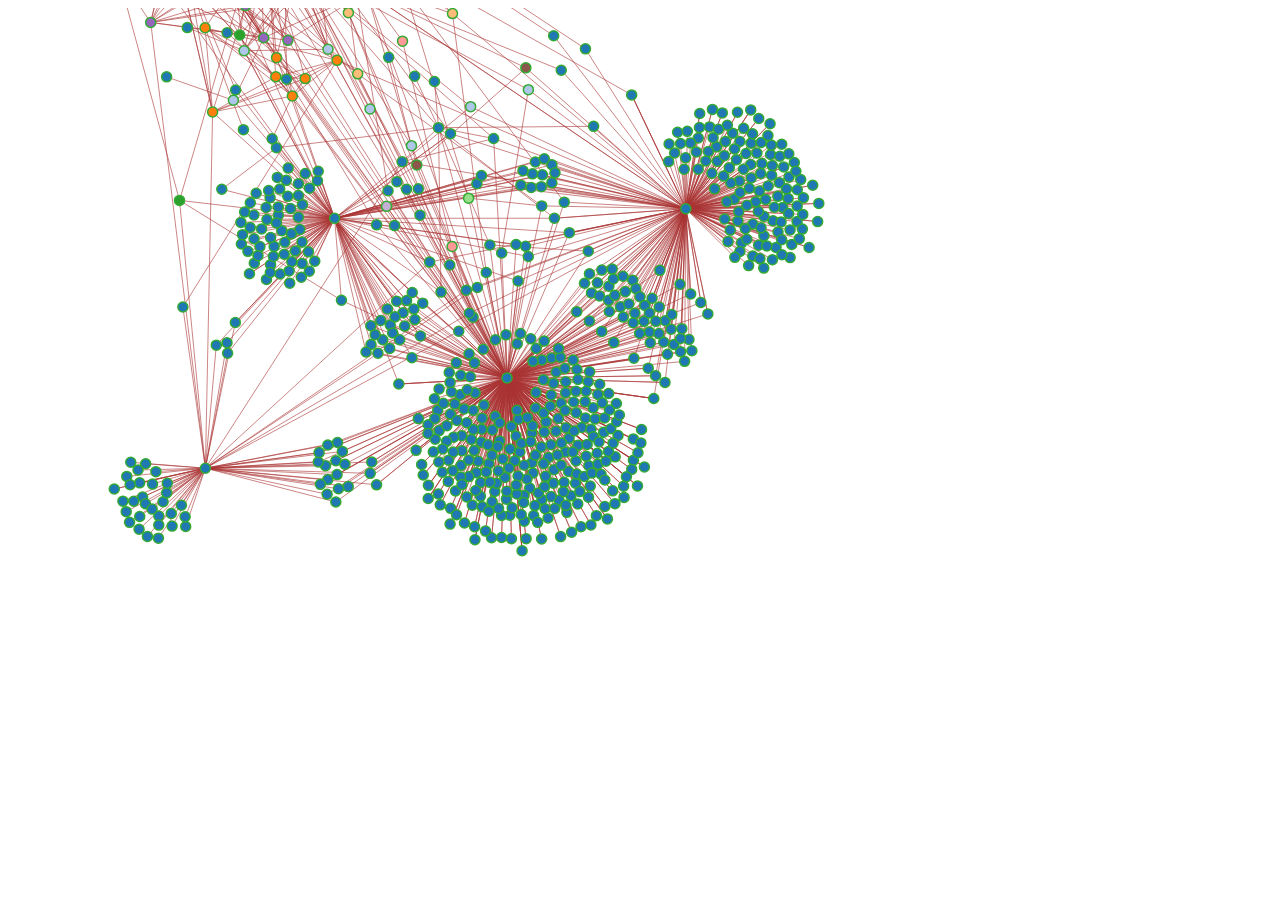
==== d3force.html @ 06fdbb01 "init" ====
<!DOCTYPE html>
<meta charset="utf-8">
<style>

.links line {
  stroke: #A33;
  stroke-opacity: 0.6;
}

.nodes circle {
  stroke: #3A3;
  stroke-width: 1.5px;
}

</style>

<svg width="960" height="600"></svg>

<script src="d3.v4.min.js"></script>
<script>

var svg = d3.select("svg"),
    width = +svg.attr("width"),
    height = +svg.attr("height");

var color = d3.scaleOrdinal(d3.schemeCategory20);

var simulation = d3.forceSimulation()
    .force("link", d3.forceLink().id(function(d) { return d.id; }))
    .force("charge", d3.forceManyBody())
    .force("center", d3.forceCenter(width / 2, height / 2));




d3.json("miserables.json", function(error, graph) {
  if (error) throw error;

  for(var i=0;i<4;i++)
    graph.nodes.push.apply(
      graph.nodes,
      graph.nodes.map((n) => { return {"id": "Myriel" + i, "group": 1} }
        )
      )

  graph.nodes.forEach( (n) => {
        for(var j=0;j<4;j++)
          if(Math.random()>.8) graph.links.push({"source": n.id, "target": graph.nodes[Math.floor(Math.random()*graph.nodes.length)], "value": 1})
        }
    )


  console.log(graph.nodes.length, " nodes")

  var link = svg.append("g")
      .attr("class", "links")
    .selectAll("line")
    .data(graph.links)
    .enter().append("line")

  var node = svg.append("g")
      .attr("class", "nodes")
    .selectAll("circle")
    .data(graph.nodes)
    .enter().append("circle")
      .attr("r", 5)
      .attr("fill", function(d) { return color(d.group); })
      .call(d3.drag()
          .on("start", dragstarted)
          .on("drag", dragged)
          .on("end", dragended));
      
  node.append("title")
      .text(function(d) { return d.id; });

  simulation
      .nodes(graph.nodes)
      .on("tick", ticked);

  simulation.force("link")
      .links(graph.links);

  function ticked() {
    link
        .attr("x1", function(d) { return d.source.x; })
        .attr("y1", function(d) { return d.source.y; })
        .attr("x2", function(d) { return d.target.x; })
        .attr("y2", function(d) { return d.target.y; });

    node
        .attr("cx", function(d) { return d.x; })
        .attr("cy", function(d) { return d.y; });
  }


function dragstarted(d) {
  if (!d3.event.active) simulation.alphaTarget(0.3).restart();
  d.fx = d.x;
  d.fy = d.y;
}

function dragged(d) {
  d.fx = d3.event.x;
  d.fy = d3.event.y;
}

function dragended(d) {
  if (!d3.event.active) simulation.alphaTarget(0);
  d.fx = null;
  d.fy = null;
}
});


</script>
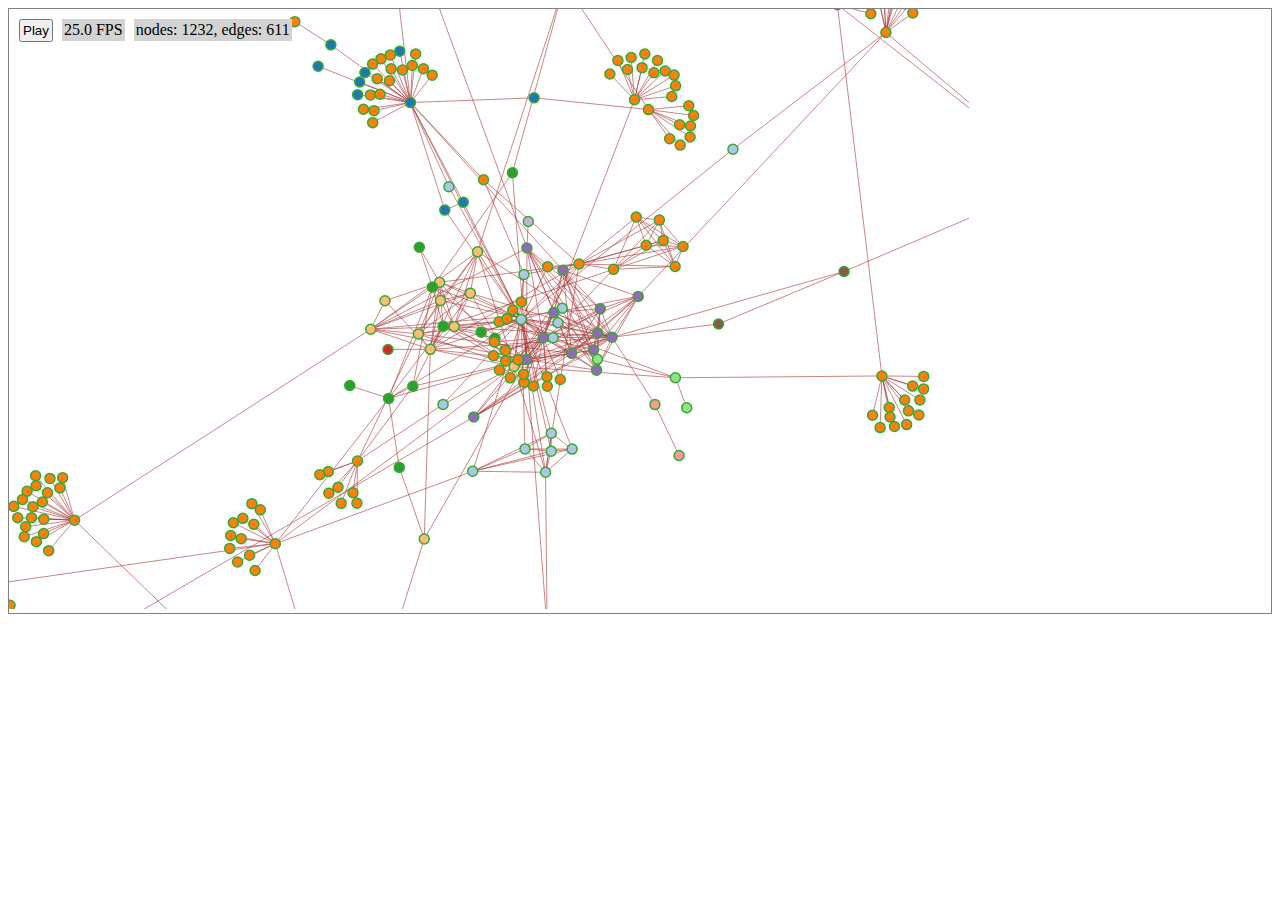
==== commit 5c1eac6b: "Add FPS counter" ====
--- a/d3force.html
+++ b/d3force.html
@@ -12,10 +12,35 @@
   stroke-width: 1.5px;
 }
 
+.floating-graph-controls > * {
+  margin-right: 5px;
+  padding: 2px;
+  display: inline-block;
+}
+
+.floating-graph-controls > span {
+  background-color: lightGray;
+
+  margin-right: 5px;
+  padding: 2px;
+  display: inline-block;
+}
 </style>
 
-<svg width="960" height="600"></svg>
+<div style='border:1px solid gray; position:relative'>
+            <div style='position:absolute; top:10px; left:10px' class="floating-graph-controls">
+                <button id="play-pause">
+                      Play
+                </button>
+                
+                <span><span id="fps"></span>  FPS </span>
+                <span> nodes: <span id="num-nodes"></span>, edges: <span id="num-links"></span> </span>
 
+              </div>
+
+
+  <svg width="960" height="600"></svg>
+</div>
 <script src="d3.v4.min.js"></script>
 <script>
 
@@ -32,24 +57,26 @@
 
 
 
-
 d3.json("miserables.json", function(error, graph) {
   if (error) throw error;
 
   for(var i=0;i<4;i++)
-    graph.nodes.push.apply(
-      graph.nodes,
-      graph.nodes.map((n) => { return {"id": "Myriel" + i, "group": 1} }
+    graph.nodes = graph.nodes.concat(
+      graph.nodes.map((n,j) => { return {"id": "aaa" + i+""+j, "group": 3} }
         )
       )
 
-  graph.nodes.forEach( (n) => {
-        for(var j=0;j<4;j++)
-          if(Math.random()>.8) graph.links.push({"source": n.id, "target": graph.nodes[Math.floor(Math.random()*graph.nodes.length)], "value": 1})
+  graph.nodes.forEach( (n,i) => {
+        for(var j=0;j<1;j++)
+          if(((i+j)**17) % 7 <= 1 ) graph.links.push(
+            {"source": n.id, 
+             "target": graph.nodes[((i+j)**17) % graph.nodes.length] , "value": 1}
+             )
         }
     )
 
-
+  d3.select("#num-nodes").html(graph.nodes.length)
+  d3.select("#num-links").html(graph.links.length)
   console.log(graph.nodes.length, " nodes")
 
   var link = svg.append("g")
@@ -57,6 +84,7 @@
     .selectAll("line")
     .data(graph.links)
     .enter().append("line")
+
 
   var node = svg.append("g")
       .attr("class", "nodes")
@@ -80,14 +108,25 @@
   simulation.force("link")
       .links(graph.links);
 
+  
+  lastFrameTimeDiffMS = 0;
+  lastFrameTimeMS = 0;
   function ticked() {
-    link
+    
+    const t = Date.now()
+    
+    lastFrameTimeDiffMS = t-lastFrameTimeMS
+    lastFrameTimeMS = t
+    d3.select("#fps").html( (1000/lastFrameTimeDiffMS).toFixed(1) )
+
+
+    svg.selectAll("line")
         .attr("x1", function(d) { return d.source.x; })
         .attr("y1", function(d) { return d.source.y; })
         .attr("x2", function(d) { return d.target.x; })
         .attr("y2", function(d) { return d.target.y; });
 
-    node
+    svg.selectAll("circle")
         .attr("cx", function(d) { return d.x; })
         .attr("cy", function(d) { return d.y; });
   }
@@ -111,5 +150,20 @@
 }
 });
 
+var graphStarted = true;
+d3.select("#play-pause").on("click", 
+  () => {
+    if(graphStarted) {
+      graphStarted = false
+      d3.select("#play-pause").html("Pause")
+      return simulation.stop()
+    }
+    else {
+      graphStarted = true
+      d3.select("#play-pause").html("Play")
+      return simulation.restart()
+    }
+  })
+
 
 </script>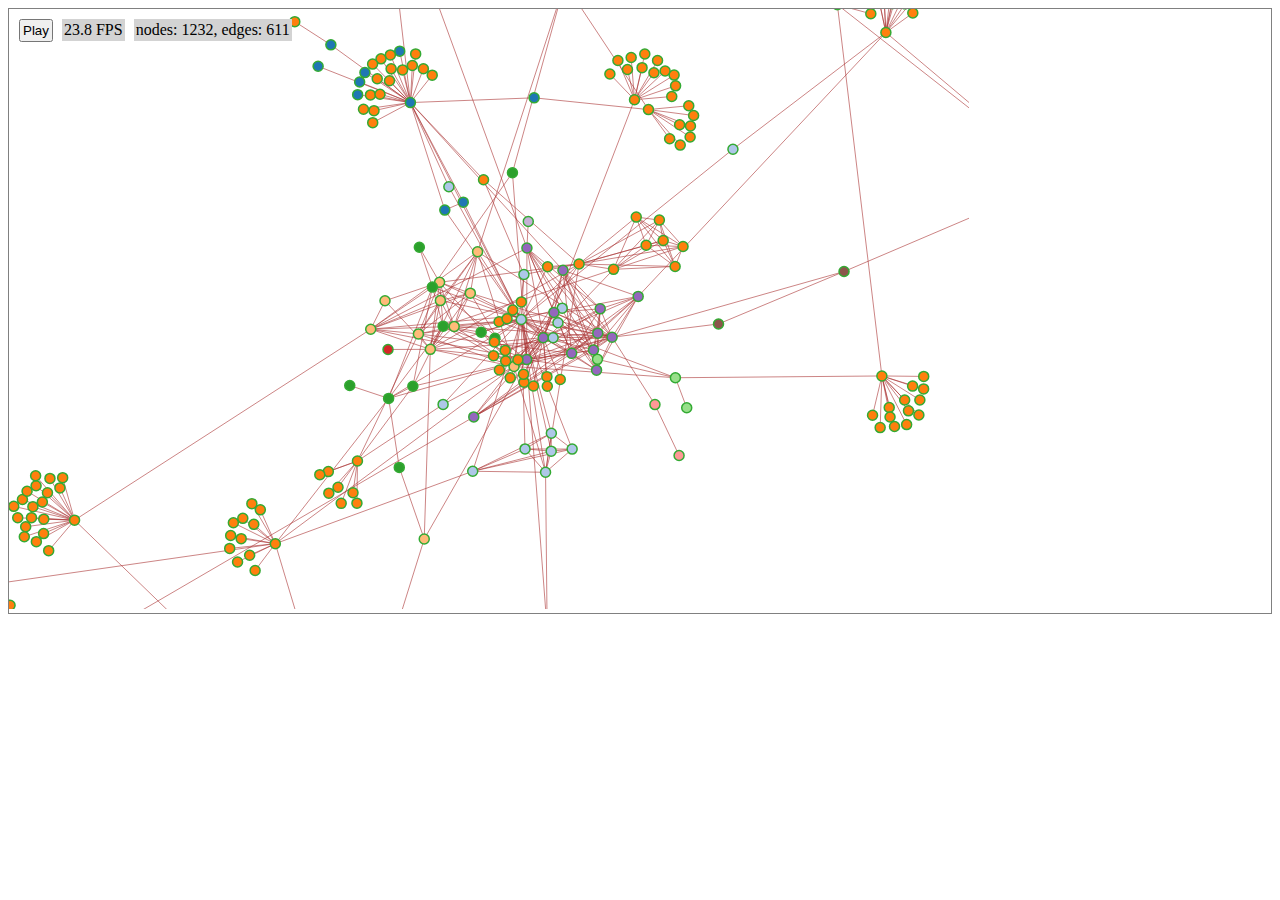
==== commit e8681dc9: "re-set to FPS" ====
--- a/d3force.html
+++ b/d3force.html
@@ -26,7 +26,7 @@
   display: inline-block;
 }
 </style>
-
+ 
 <div style='border:1px solid gray; position:relative'>
             <div style='position:absolute; top:10px; left:10px' class="floating-graph-controls">
                 <button id="play-pause">
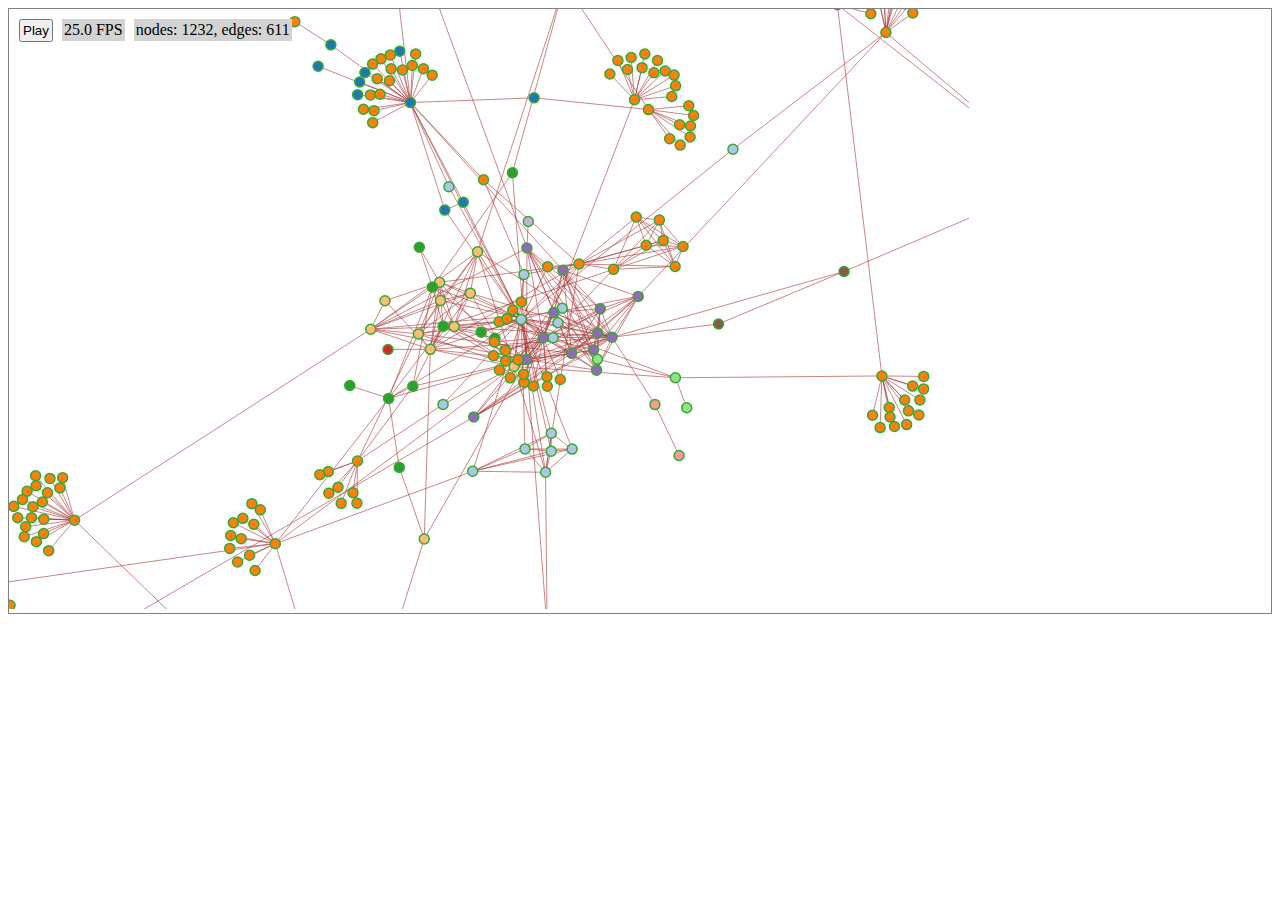
==== commit 9f2c32bd: "tweak" ====
--- a/d3force.html
+++ b/d3force.html
@@ -26,7 +26,7 @@
   display: inline-block;
 }
 </style>
- 
+
 <div style='border:1px solid gray; position:relative'>
             <div style='position:absolute; top:10px; left:10px' class="floating-graph-controls">
                 <button id="play-pause">
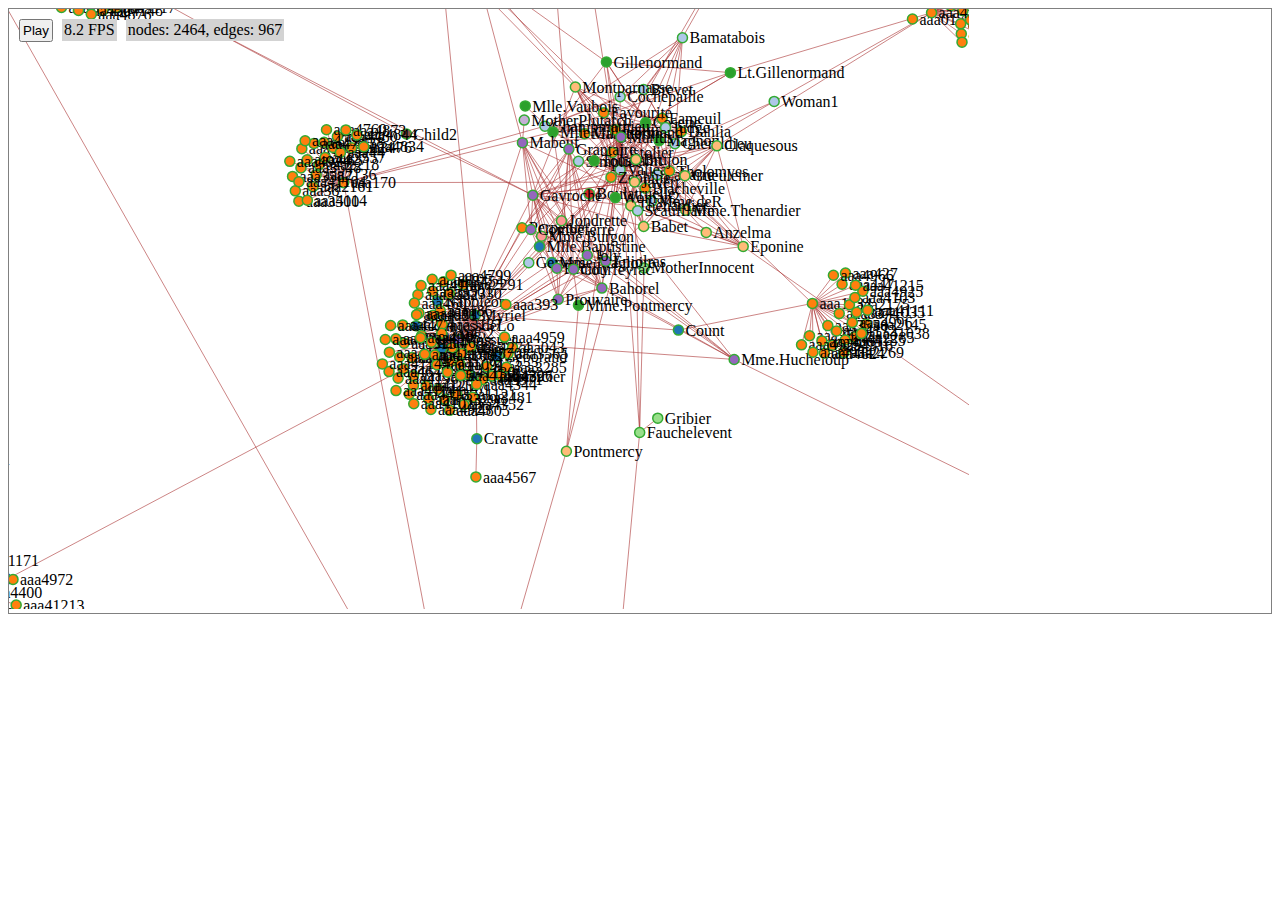
==== commit b1179447: "jacob albert perf stuff" ====
--- a/d3force.html
+++ b/d3force.html
@@ -60,7 +60,7 @@
 d3.json("miserables.json", function(error, graph) {
   if (error) throw error;
 
-  for(var i=0;i<4;i++)
+  for(var i=0;i<5;i++)
     graph.nodes = graph.nodes.concat(
       graph.nodes.map((n,j) => { return {"id": "aaa" + i+""+j, "group": 3} }
         )
@@ -87,19 +87,28 @@
 
 
   var node = svg.append("g")
-      .attr("class", "nodes")
-    .selectAll("circle")
-    .data(graph.nodes)
-    .enter().append("circle")
-      .attr("r", 5)
-      .attr("fill", function(d) { return color(d.group); })
-      .call(d3.drag()
-          .on("start", dragstarted)
-          .on("drag", dragged)
-          .on("end", dragended));
-      
+                .attr("class", "nodes")
+              .selectAll("circle")
+              .data(graph.nodes)
+              .enter().append("g")
+                .call(d3.drag()
+                    .on("start", dragstarted)
+                    .on("drag", dragged)
+                    .on("end", dragended))
+              
+  node.append("circle")
+    .attr("r", 5)
+    .attr("fill", function(d) { return color(d.group); })
+
+  node.append("text")
+    .attr("dx", 7)
+    .attr("dy", ".35em")
+    .text(function(d) { return d.id });
+    
   node.append("title")
       .text(function(d) { return d.id; });
+
+
 
   simulation
       .nodes(graph.nodes)
@@ -125,10 +134,15 @@
         .attr("y1", function(d) { return d.source.y; })
         .attr("x2", function(d) { return d.target.x; })
         .attr("y2", function(d) { return d.target.y; });
+    
 
-    svg.selectAll("circle")
-        .attr("cx", function(d) { return d.x; })
-        .attr("cy", function(d) { return d.y; });
+        svg.selectAll("circle")
+            .attr("cx", function(d) { return d.x; })
+            .attr("cy", function(d) { return d.y; });
+
+        svg.selectAll("text")
+            .attr("x", function(d) { return d.x; })
+            .attr("y", function(d) { return d.y; });
   }
 
 
